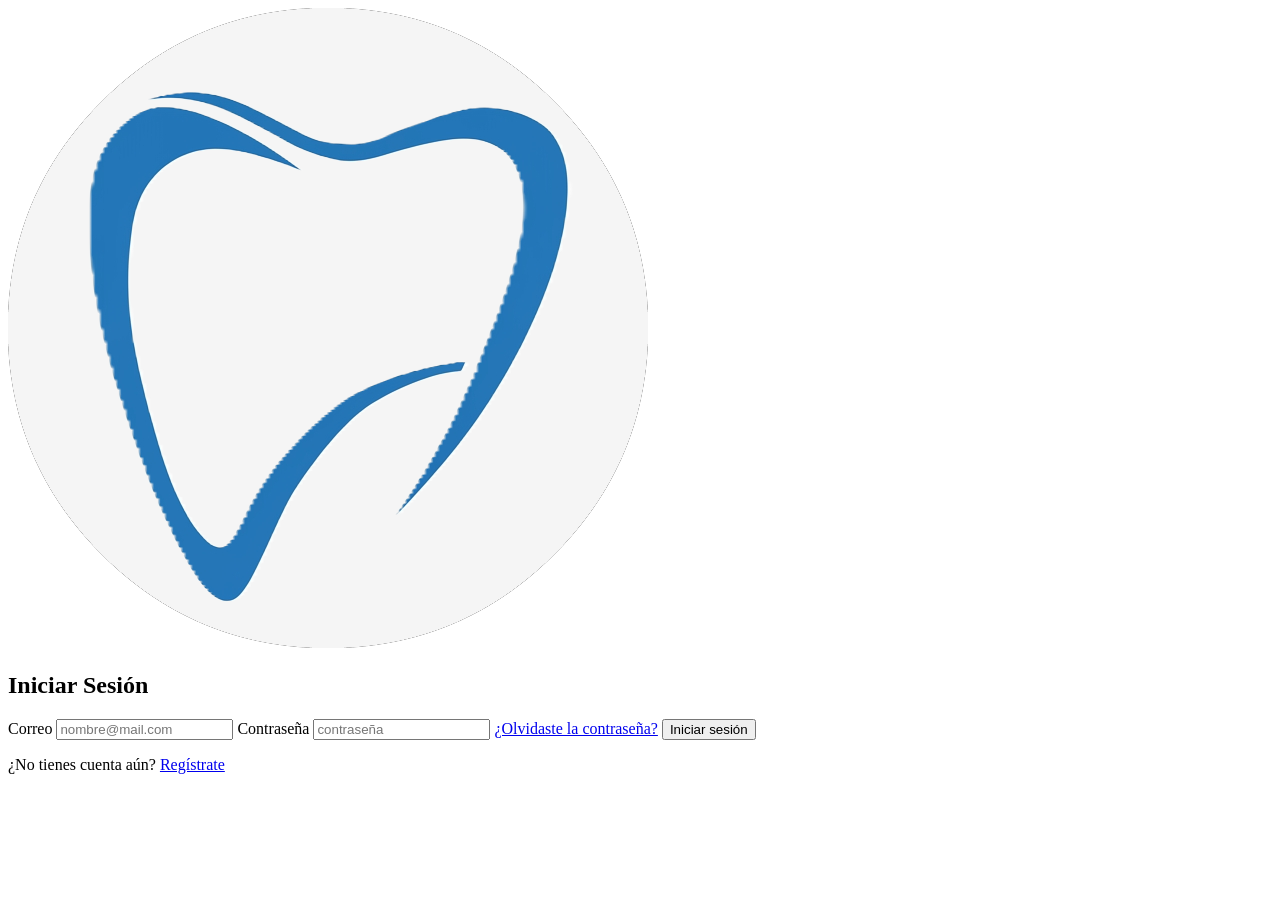
==== src/main/resources/templeate/login.html @ 334016ce "acomodo de los archivos despues lobato lo hace" ====
<!DOCTYPE html>
<head>
    <meta charset="UTF-8">
    <title>Iniciar Sesión</title>
    <link rel="stylesheet" href="../static/app.css">
    <link rel="shortcut icon" href="../static/image/icono.ico" type="image/x-icon">
</head>
<body>

<div class="img-login">
    <a href="../build/index.html">
        <img src="../static/image/icono.PNG" alt="logo">
    </a>
</div>

<div class="background-shapes"></div>

<div class="login-container">
    <div class="card-login">
        <h2>Iniciar Sesión</h2>

        <!-- <div if="${param.logout}" class="alert alert-success">
            Has cerrado sesión correctamente.
        </div>

        <div if="${param.error}" class="alert alert-danger">Credenciales inválidas o cuenta no activa.</div>
        
        <div if="${param.logout}" class="alert alert-success">
            Has cerrado sesión correctamente.
        </div>
        <div if="${message}" class="alert alert-info" text="${message}"></div> -->

        <form action="" method="post">
            <label for="username">Correo</label>
            <input type="email" id="username" name="username" placeholder="nombre@mail.com" required>

            <label for="password">Contraseña</label>
            <input type="password" id="password" name="password" placeholder="contraseña" required>

            <a href="#" class="forgot">¿Olvidaste la contraseña?</a>

            <button type="submit" class="btn-primary">Iniciar sesión</button>
        </form>

        <p class="register">
            ¿No tienes cuenta aún? <a href="../build/signup.html">Regístrate</a>
        </p>
    </div>
</div>
</body>
</html>
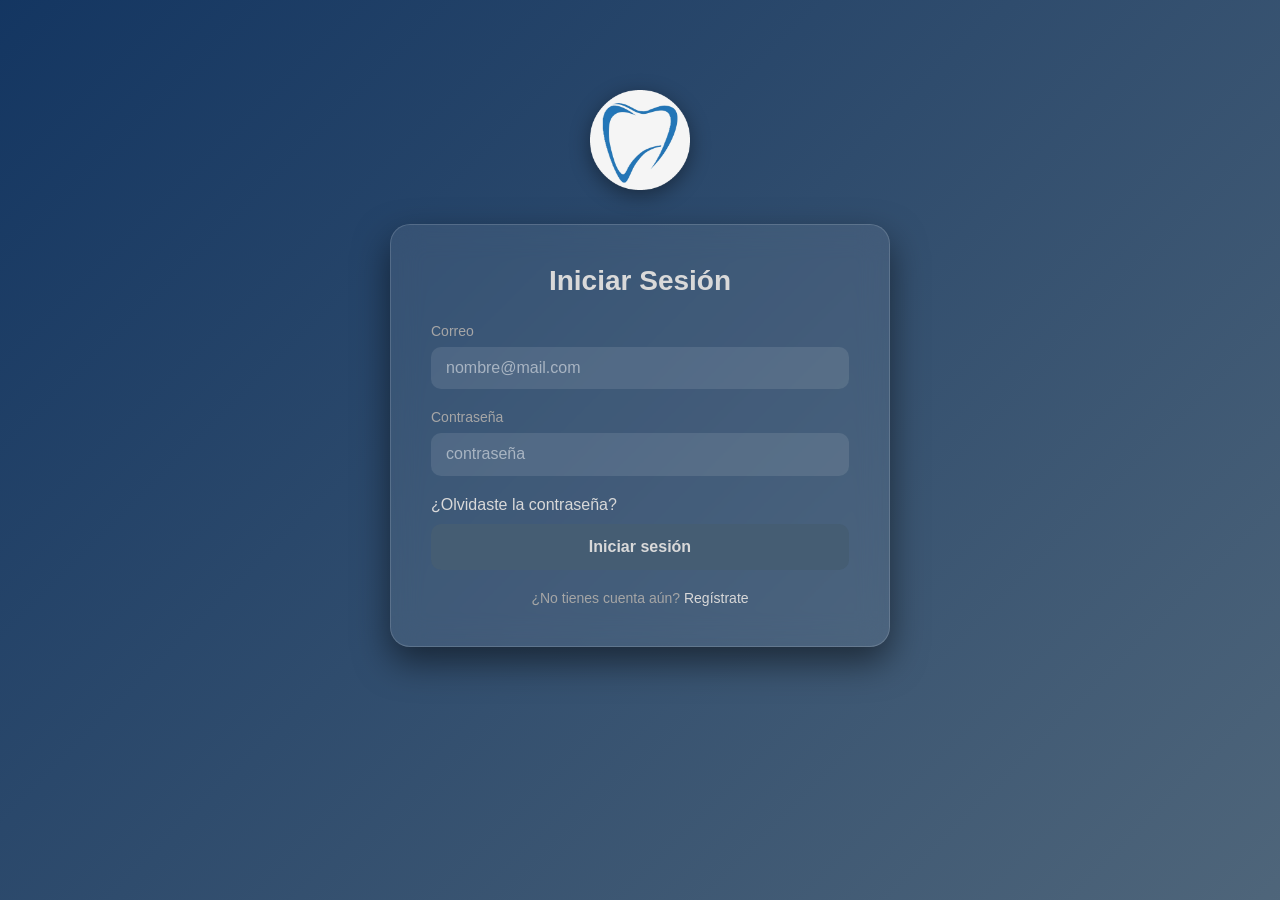
==== commit c04a7ac7: "Insecion del panel user junto con la renovacion del panel admin" ====
--- a/src/main/resources/templeate/login.html
+++ b/src/main/resources/templeate/login.html
@@ -2,13 +2,13 @@
 <head>
     <meta charset="UTF-8">
     <title>Iniciar Sesión</title>
-    <link rel="stylesheet" href="../static/app.css">
+    <link rel="stylesheet" href="../../../..//sass/app.css">
     <link rel="shortcut icon" href="../static/image/icono.ico" type="image/x-icon">
 </head>
 <body>
 
 <div class="img-login">
-    <a href="../build/index.html">
+    <a href="../templeate/index.html">
         <img src="../static/image/icono.PNG" alt="logo">
     </a>
 </div>
@@ -18,17 +18,6 @@
 <div class="login-container">
     <div class="card-login">
         <h2>Iniciar Sesión</h2>
-
-        <!-- <div if="${param.logout}" class="alert alert-success">
-            Has cerrado sesión correctamente.
-        </div>
-
-        <div if="${param.error}" class="alert alert-danger">Credenciales inválidas o cuenta no activa.</div>
-        
-        <div if="${param.logout}" class="alert alert-success">
-            Has cerrado sesión correctamente.
-        </div>
-        <div if="${message}" class="alert alert-info" text="${message}"></div> -->
 
         <form action="" method="post">
             <label for="username">Correo</label>
@@ -43,7 +32,7 @@
         </form>
 
         <p class="register">
-            ¿No tienes cuenta aún? <a href="../build/signup.html">Regístrate</a>
+            ¿No tienes cuenta aún? <a href="../templeate/signup.html">Regístrate</a>
         </p>
     </div>
 </div>
--- a/sass/app.css
+++ b/sass/app.css
@@ -0,0 +1,1431 @@
+/*! normalize.css v8.0.1 | MIT License | github.com/necolas/normalize.css */
+/* Document
+   ========================================================================== */
+/**
+ * 1. Correct the line height in all browsers.
+ * 2. Prevent adjustments of font size after orientation changes in iOS.
+ */
+html {
+  line-height: 1.15; /* 1 */
+  -webkit-text-size-adjust: 100%; /* 2 */
+}
+
+/* Sections
+   ========================================================================== */
+/**
+ * Remove the margin in all browsers.
+ */
+body {
+  margin: 0;
+}
+
+/**
+ * Render the `main` element consistently in IE.
+ */
+main {
+  display: block;
+}
+
+/**
+ * Correct the font size and margin on `h1` elements within `section` and
+ * `article` contexts in Chrome, Firefox, and Safari.
+ */
+h1 {
+  font-size: 2em;
+  margin: 0.67em 0;
+}
+
+/* Grouping content
+   ========================================================================== */
+/**
+ * 1. Add the correct box sizing in Firefox.
+ * 2. Show the overflow in Edge and IE.
+ */
+hr {
+  box-sizing: content-box; /* 1 */
+  height: 0; /* 1 */
+  overflow: visible; /* 2 */
+}
+
+/**
+ * 1. Correct the inheritance and scaling of font size in all browsers.
+ * 2. Correct the odd `em` font sizing in all browsers.
+ */
+pre {
+  font-family: monospace, monospace; /* 1 */
+  font-size: 1em; /* 2 */
+}
+
+/* Text-level semantics
+   ========================================================================== */
+/**
+ * Remove the gray background on active links in IE 10.
+ */
+a {
+  background-color: transparent;
+}
+
+/**
+ * 1. Remove the bottom border in Chrome 57-
+ * 2. Add the correct text decoration in Chrome, Edge, IE, Opera, and Safari.
+ */
+abbr[title] {
+  border-bottom: none; /* 1 */
+  text-decoration: underline; /* 2 */
+  -webkit-text-decoration: underline dotted;
+          text-decoration: underline dotted; /* 2 */
+}
+
+/**
+ * Add the correct font weight in Chrome, Edge, and Safari.
+ */
+b,
+strong {
+  font-weight: bolder;
+}
+
+/**
+ * 1. Correct the inheritance and scaling of font size in all browsers.
+ * 2. Correct the odd `em` font sizing in all browsers.
+ */
+code,
+kbd,
+samp {
+  font-family: monospace, monospace; /* 1 */
+  font-size: 1em; /* 2 */
+}
+
+/**
+ * Add the correct font size in all browsers.
+ */
+small {
+  font-size: 80%;
+}
+
+/**
+ * Prevent `sub` and `sup` elements from affecting the line height in
+ * all browsers.
+ */
+sub,
+sup {
+  font-size: 75%;
+  line-height: 0;
+  position: relative;
+  vertical-align: baseline;
+}
+
+sub {
+  bottom: -0.25em;
+}
+
+sup {
+  top: -0.5em;
+}
+
+/* Embedded content
+   ========================================================================== */
+/**
+ * Remove the border on images inside links in IE 10.
+ */
+img {
+  border-style: none;
+}
+
+/* Forms
+   ========================================================================== */
+/**
+ * 1. Change the font styles in all browsers.
+ * 2. Remove the margin in Firefox and Safari.
+ */
+button,
+input,
+optgroup,
+select,
+textarea {
+  font-family: inherit; /* 1 */
+  font-size: 100%; /* 1 */
+  line-height: 1.15; /* 1 */
+  margin: 0; /* 2 */
+}
+
+/**
+ * Show the overflow in IE.
+ * 1. Show the overflow in Edge.
+ */
+button,
+input { /* 1 */
+  overflow: visible;
+}
+
+/**
+ * Remove the inheritance of text transform in Edge, Firefox, and IE.
+ * 1. Remove the inheritance of text transform in Firefox.
+ */
+button,
+select { /* 1 */
+  text-transform: none;
+}
+
+/**
+ * Correct the inability to style clickable types in iOS and Safari.
+ */
+button,
+[type=button],
+[type=reset],
+[type=submit] {
+  --webkit-appearance: button;
+}
+
+/**
+ * Remove the inner border and padding in Firefox.
+ */
+button::-moz-focus-inner,
+[type=button]::-moz-focus-inner,
+[type=reset]::-moz-focus-inner,
+[type=submit]::-moz-focus-inner {
+  border-style: none;
+  padding: 0;
+}
+
+/**
+ * Restore the focus styles unset by the previous rule.
+ */
+button:-moz-focusring,
+[type=button]:-moz-focusring,
+[type=reset]:-moz-focusring,
+[type=submit]:-moz-focusring {
+  outline: 1px dotted ButtonText;
+}
+
+/**
+ * Correct the padding in Firefox.
+ */
+fieldset {
+  padding: 0.35em 0.75em 0.625em;
+}
+
+/**
+ * 1. Correct the text wrapping in Edge and IE.
+ * 2. Correct the color inheritance from `fieldset` elements in IE.
+ * 3. Remove the padding so developers are not caught out when they zero out
+ *    `fieldset` elements in all browsers.
+ */
+legend {
+  box-sizing: border-box; /* 1 */
+  color: inherit; /* 2 */
+  display: table; /* 1 */
+  max-width: 100%; /* 1 */
+  padding: 0; /* 3 */
+  white-space: normal; /* 1 */
+}
+
+/**
+ * Add the correct vertical alignment in Chrome, Firefox, and Opera.
+ */
+progress {
+  vertical-align: baseline;
+}
+
+/**
+ * Remove the default vertical scrollbar in IE 10+.
+ */
+textarea {
+  overflow: auto;
+}
+
+/**
+ * 1. Add the correct box sizing in IE 10.
+ * 2. Remove the padding in IE 10.
+ */
+[type=checkbox],
+[type=radio] {
+  box-sizing: border-box; /* 1 */
+  padding: 0; /* 2 */
+}
+
+/**
+ * Correct the cursor style of increment and decrement buttons in Chrome.
+ */
+[type=number]::-webkit-inner-spin-button,
+[type=number]::-webkit-outer-spin-button {
+  height: auto;
+}
+
+/**
+ * 1. Correct the odd appearance in Chrome and Safari.
+ * 2. Correct the outline style in Safari.
+ */
+[type=search] {
+  --webkit-appearance: textfield; /* 1 */
+  outline-offset: -2px; /* 2 */
+}
+
+/**
+ * Remove the inner padding in Chrome and Safari on macOS.
+ */
+[type=search]::-webkit-search-decoration {
+  -webkit-appearance: none;
+}
+
+/**
+ * 1. Correct the inability to style clickable types in iOS and Safari.
+ * 2. Change font properties to `inherit` in Safari.
+ */
+::-webkit-file-upload-button {
+  -webkit-appearance: button; /* 1 */
+  font: inherit; /* 2 */
+}
+
+/* Interactive
+   ========================================================================== */
+/*
+ * Add the correct display in Edge, IE 10+, and Firefox.
+ */
+details {
+  display: block;
+}
+
+/*
+ * Add the correct display in all browsers.
+ */
+summary {
+  display: list-item;
+}
+
+/* Misc
+   ========================================================================== */
+/**
+ * Add the correct display in IE 10+.
+ */
+template {
+  display: none;
+}
+
+/**
+ * Add the correct display in IE 10.
+ */
+[hidden] {
+  display: none;
+}
+
+html {
+  scroll-behavior: smooth;
+}
+
+* {
+  margin: 0;
+  padding: 0;
+  box-sizing: border-box;
+  font-family: "Lato", sans-serif;
+}
+
+@keyframes animate {
+  0% {
+    --a: 0deg ;
+  }
+  100% {
+    --a: 360deg ;
+  }
+}
+span {
+  font-size: 25px;
+}
+
+header {
+  justify-content: space-between;
+  align-items: center;
+  position: fixed;
+  top: 0;
+  left: 0;
+  width: 100%;
+  padding: 10px 50px;
+  display: flex;
+  z-index: 10000;
+  background: rgba(0, 0, 0, 0.3);
+  backdrop-filter: blur(6px);
+}
+header .container {
+  display: flex;
+  align-items: center;
+  gap: 10px;
+}
+header .icon {
+  width: 90px;
+  height: 90px;
+  -o-object-fit: contain;
+     object-fit: contain;
+}
+header .logo {
+  display: inline-block;
+  vertical-align: middle;
+  margin: 0;
+  font-size: 2em;
+  font-family: "Lato", sans-serif;
+  font-weight: 700;
+  color: #fff;
+  text-decoration: none;
+}
+header nav {
+  display: inline-flex;
+  align-items: center;
+  gap: 40px;
+}
+header .active1 {
+  background: #455D73;
+  color: #A6A6A6;
+  display: inline-flex;
+  align-items: center;
+  justify-content: center;
+  padding: 6px 14px;
+  border-radius: 6px;
+}
+header .active2 {
+  background: #212326;
+  color: #D9D9D9;
+  display: inline-flex;
+  align-items: center;
+  justify-content: center;
+  padding: 6px 14px;
+  border-radius: 6px;
+}
+header a {
+  text-decoration: none;
+  color: #fff;
+}
+header a:hover {
+  color: #072B59;
+}
+
+#about {
+  background: #D9D9D9;
+  position: relative;
+  z-index: 1;
+  min-height: 100vh;
+  display: grid;
+  justify-content: center;
+  align-content: end;
+  padding: 50px;
+}
+#about footer {
+  background: #A6A6A6;
+  position: relative;
+  width: 100%;
+  height: auto;
+  padding: 50px 100px;
+}
+#about .contenedor {
+  width: 100%;
+  display: grid;
+  grid-template-columns: 2fr 1fr 1fr 1fr;
+  grid-gap: 20px;
+}
+#about .sec h2 {
+  position: relative;
+  color: #212326;
+  font-weight: 600;
+  margin-bottom: 15px;
+}
+#about p {
+  color: #212326;
+}
+#about .sci {
+  margin-top: 20px;
+  display: grid;
+  grid-template-columns: repeat(4, 50px);
+}
+#about .sci li {
+  list-style: none;
+}
+#about h1 {
+  font-size: 1rem;
+}
+#about .sci li a {
+  display: inline-block;
+  width: 36px;
+  height: 36px;
+  background: #212326;
+  display: grid;
+  align-content: center;
+  text-decoration: none;
+}
+#about .sci li a i {
+  color: #212326;
+  font-size: 20px;
+}
+#about .quicklinks {
+  position: relative;
+}
+#about .quicklinks ul li {
+  list-style: none;
+}
+#about .quicklinks ul li a {
+  color: #212326;
+  text-decoration: none;
+  margin-bottom: 10px;
+  display: inline-block;
+}
+#about .info {
+  position: relative;
+}
+#about .info li {
+  display: flex;
+  grid-template-columns: 36px 1fr;
+  margin-bottom: 16px;
+}
+#about .copyrighttext {
+  color: #212326;
+  width: 100%;
+  background: #A6A6A6;
+  padding: 20px 100px 30px;
+  text-align: center;
+}
+
+#home {
+  position: relative;
+  min-height: 100vh;
+  display: flex;
+  align-items: center;
+  background-color: #D9D9D9;
+  justify-content: center;
+  padding: 0;
+  margin: 0;
+}
+#home .container {
+  position: relative;
+  display: flex;
+  transform-style: preserve-3d;
+  justify-content: center;
+}
+#home .container .box {
+  position: relative;
+  width: 420px;
+  height: 420px;
+  transition: 0.5s;
+}
+#home .container .box img {
+  position: absolute;
+  top: 0;
+  left: 0;
+  width: 100%;
+  height: 100%;
+  -o-object-fit: cover;
+     object-fit: cover;
+}
+#home .container:hover > :not(:hover) {
+  margin: 0 -20px;
+  filter: drop-shadow(0 0 25px #000) drop-shadow(0 0 45px #000);
+  transform: perspective(500px) rotateY(45deg) scale(0.95);
+}
+#home .container .box:hover ~ .box {
+  transform: perspective(500px) rotateY(-45deg) scale(0.95);
+}
+#home .container .box:hover {
+  transform: perspective(500px) rotateY(0) scale(1.5);
+  z-index: 1000;
+}
+#home .video__container {
+  position: absolute;
+  inset: 0;
+  z-index: 0;
+}
+#home .video__container video {
+  width: 100%;
+  height: 100%;
+  -o-object-fit: cover;
+     object-fit: cover;
+  opacity: 65%;
+}
+
+#servicios {
+  position: relative;
+  min-height: 100vh;
+  display: flex;
+  align-items: center;
+  background-color: #D9D9D9;
+  margin: 0;
+  padding: 0;
+  justify-content: center;
+  font-family: "Trebuchet MS", "Lucida Sans Unicode", "Lucida Grande", "Lucida Sans", Arial, sans-serif;
+}
+#servicios .text {
+  position: absolute;
+  top: 110px;
+  left: 50%;
+  transform: translateX(-50%);
+  z-index: 10;
+}
+#servicios .text h2 {
+  font-size: 2.5em;
+  color: #333;
+}
+#servicios .container {
+  display: flex;
+  position: relative;
+  align-items: center;
+  gap: 50px;
+}
+#servicios .container .card {
+  position: relative;
+  width: 350px;
+  height: 350px;
+  background: #fff;
+  border-radius: 40px;
+  box-shadow: 0 20px 25px rgba(0, 0, 0, 0.25);
+  transition: 0.5s;
+  overflow: hidden;
+}
+#servicios .container .card .imgBx {
+  position: relative;
+  width: 100%;
+  height: 310px;
+  background: var(--img);
+  background-size: cover;
+  background-position: center;
+}
+#servicios .container .card .imgBx::before {
+  content: "";
+  position: absolute;
+  width: 100%;
+  height: 80px;
+  bottom: -40px;
+  border-radius: 40px;
+  background: #fff;
+}
+#servicios .container .card .imgBx::after {
+  content: "";
+  position: absolute;
+  right: 0;
+  bottom: 40px;
+  width: 80px;
+  height: 80px;
+  background: transparent;
+  border-radius: 50%;
+  box-shadow: 75px 70px 0 40px #fff;
+}
+#servicios .container .card .content {
+  position: relative;
+  top: -40px;
+  z-index: 10;
+  padding: 0 30px;
+  transition: 0.5s;
+}
+#servicios .container .card .content h3 {
+  position: relative;
+  font-size: 1.25em;
+  color: #333;
+}
+#servicios .container .card .content h3 span {
+  position: absolute;
+  bottom: -15px;
+  font-weight: 400;
+  font-size: 0.65em;
+  opacity: 0.75;
+}
+#servicios .container .card .content p {
+  position: relative;
+  opacity: 0;
+  transition: 0.5s;
+  color: #333;
+}
+#servicios .container .card:hover {
+  height: 420px;
+}
+#servicios .container .card:hover .content p {
+  opacity: 1;
+}
+
+#odontologos {
+  position: relative;
+  min-height: 100vh;
+  display: flex;
+  align-items: center;
+  background-color: #D9D9D9;
+  margin: 0;
+  padding: 0;
+  justify-content: center;
+  font-family: "Trebuchet MS", "Lucida Sans Unicode", "Lucida Grande", "Lucida Sans", Arial, sans-serif;
+}
+#odontologos .text {
+  position: absolute;
+  top: 110px;
+  left: 50%;
+  transform: translateX(-50%);
+  z-index: 10;
+}
+#odontologos .text h2 {
+  font-size: 2.5em;
+  color: #333;
+}
+#odontologos .container {
+  display: flex;
+  position: relative;
+  align-items: center;
+  gap: 50px;
+}
+#odontologos .container .card {
+  position: relative;
+  width: 300px;
+  height: 300px;
+  background: #fff;
+  border-radius: 40px;
+  box-shadow: 0 20px 25px rgba(0, 0, 0, 0.25);
+  transition: 0.5s;
+  overflow: hidden;
+}
+#odontologos .container .card .imgBx {
+  position: relative;
+  width: 100%;
+  height: 260px;
+  background: var(--img);
+  background-position: center;
+  background-size: cover;
+  transition: 0.5s;
+}
+#odontologos .container .card .imgBx::before {
+  content: "";
+  position: absolute;
+  width: 100%;
+  height: 80px;
+  bottom: -40px;
+  border-radius: 40px;
+  background: #fff;
+}
+#odontologos .container .card .imgBx::after {
+  content: "";
+  position: absolute;
+  right: 0;
+  bottom: 40px;
+  width: 80px;
+  height: 80px;
+  background: transparent;
+  border-radius: 50%;
+  box-shadow: 75px 70px 0 40px #fff;
+}
+#odontologos .container .card .content {
+  position: relative;
+  top: -40px;
+  z-index: 10;
+  padding: 0 30px;
+  transition: 0.5s;
+}
+#odontologos .container .card .content h3 {
+  position: relative;
+  font-size: 1.25em;
+  color: #333;
+}
+#odontologos .container .card .content h3 span {
+  position: absolute;
+  bottom: -15px;
+  font-weight: 400;
+  font-size: 0.65em;
+  opacity: 0.75;
+}
+#odontologos .container .card .content p {
+  position: relative;
+  opacity: 0;
+  transition: 0.5s;
+  color: #333;
+}
+#odontologos .container .card:hover {
+  height: 420px;
+}
+#odontologos .container .card:hover .img {
+  background-size: 110%;
+  filter: blur(0px);
+}
+#odontologos .container .card:hover .content p {
+  opacity: 1;
+}
+
+.background-shapes {
+  position: fixed;
+  inset: 0;
+  background: linear-gradient(135deg, #072B59 0%, #455D73 100%);
+  z-index: -1;
+  opacity: 0.95;
+}
+
+.card-login {
+  background: rgba(255, 255, 255, 0.08);
+  backdrop-filter: blur(15px);
+  border: 1px solid rgba(255, 255, 255, 0.15);
+  border-radius: 20px;
+  padding: 40px;
+  box-shadow: 0 15px 35px rgba(0, 0, 0, 0.5);
+  color: #D9D9D9;
+  margin: 30px auto;
+  max-width: 500px;
+}
+.card-login h1, .card-login h2 {
+  margin-bottom: 25px;
+  font-size: 28px;
+  text-align: center;
+  color: #D9D9D9;
+}
+
+form label {
+  display: block;
+  margin-bottom: 8px;
+  font-size: 14px;
+  color: #A6A6A6;
+}
+form input,
+form textarea,
+form select {
+  width: 100%;
+  padding: 12px 15px;
+  margin-bottom: 20px;
+  border: none;
+  border-radius: 10px;
+  background: rgba(255, 255, 255, 0.1);
+  color: #D9D9D9;
+  font-size: 16px;
+  transition: 0.3s;
+}
+form input::-moz-placeholder, form textarea::-moz-placeholder, form select::-moz-placeholder {
+  color: rgba(255, 255, 255, 0.5);
+}
+form input::placeholder,
+form textarea::placeholder,
+form select::placeholder {
+  color: rgba(255, 255, 255, 0.5);
+}
+form input:focus,
+form textarea:focus,
+form select:focus {
+  outline: none;
+  background: rgba(255, 255, 255, 0.2);
+  box-shadow: 0 0 0 2px #455D73;
+}
+
+.btn-primary,
+button[type=submit] {
+  width: 100%;
+  padding: 14px;
+  border: none;
+  border-radius: 10px;
+  background: #455D73;
+  color: #D9D9D9;
+  font-weight: bold;
+  font-size: 16px;
+  cursor: pointer;
+  transition: 0.3s;
+  margin-top: 10px;
+}
+.btn-primary:hover,
+button[type=submit]:hover {
+  color: rgb(220.8, 220.8, 220.8);
+  transform: translateY(-2px);
+}
+
+.alert {
+  padding: 15px;
+  margin: 20px 0;
+  border-radius: 10px;
+  font-weight: 500;
+  text-align: center;
+}
+.alert-success {
+  background: rgba(40, 167, 69, 0.2);
+  border: 1px solid #28a745;
+  color: #d4edda;
+}
+.alert-danger {
+  background: rgba(220, 53, 69, 0.2);
+  border: 1px solid #dc3545;
+  color: #f8d7da;
+}
+.alert-info {
+  background: rgba(13, 110, 253, 0.2);
+  border: 1px solid #0d6efd;
+  color: #cfe2ff;
+}
+
+a, .forgot, .register a {
+  color: #D9D9D9;
+  text-decoration: none;
+  transition: 0.3s;
+}
+a:hover, .forgot:hover, .register a:hover {
+  color: rgb(220.8, 220.8, 220.8);
+  text-decoration: underline;
+}
+
+.register {
+  margin-top: 20px;
+  font-size: 14px;
+  text-align: center;
+  color: #A6A6A6;
+}
+
+.img-login {
+  margin: 90px;
+  display: flex;
+  justify-content: center;
+  margin-bottom: 20px;
+}
+.img-login img {
+  width: 100px;
+  height: auto;
+  -o-object-fit: contain;
+     object-fit: contain;
+  filter: drop-shadow(0 5px 10px rgba(0, 0, 0, 0.4));
+  transition: 0.3s;
+}
+.img-login img:hover {
+  transform: scale(1.05);
+}
+
+.background-shapes {
+  position: fixed;
+  inset: 0;
+  background: linear-gradient(135deg, #072B59 0%, #455D73 100%);
+  z-index: -1;
+  opacity: 0.95;
+}
+
+.card-sign {
+  background: rgba(255, 255, 255, 0.08);
+  backdrop-filter: blur(15px);
+  border: 1px solid rgba(255, 255, 255, 0.15);
+  border-radius: 20px;
+  padding: 40px;
+  box-shadow: 0 15px 35px rgba(0, 0, 0, 0.5);
+  color: #D9D9D9;
+  margin: 30px auto;
+  max-width: 500px;
+}
+.card-sign h1, .card-sign h2 {
+  margin-bottom: 25px;
+  font-size: 28px;
+  text-align: center;
+  color: #D9D9D9;
+}
+
+form label {
+  display: block;
+  margin-bottom: 8px;
+  font-size: 14px;
+  color: #A6A6A6;
+}
+form input,
+form textarea,
+form select {
+  width: 100%;
+  padding: 12px 15px;
+  margin-bottom: 20px;
+  border: none;
+  border-radius: 10px;
+  background: rgba(255, 255, 255, 0.1);
+  color: #D9D9D9;
+  font-size: 16px;
+  transition: 0.3s;
+}
+form input::-moz-placeholder, form textarea::-moz-placeholder, form select::-moz-placeholder {
+  color: rgba(255, 255, 255, 0.5);
+}
+form input::placeholder,
+form textarea::placeholder,
+form select::placeholder {
+  color: rgba(255, 255, 255, 0.5);
+}
+form input:focus,
+form textarea:focus,
+form select:focus {
+  outline: none;
+  background: rgba(255, 255, 255, 0.2);
+  box-shadow: 0 0 0 2px #455D73;
+}
+
+.btn-primary,
+button[type=submit] {
+  width: 100%;
+  padding: 14px;
+  border: none;
+  border-radius: 10px;
+  background: #455D73;
+  color: #D9D9D9;
+  font-weight: bold;
+  font-size: 16px;
+  cursor: pointer;
+  transition: 0.3s;
+  margin-top: 10px;
+}
+.btn-primary:hover,
+button[type=submit]:hover {
+  color: rgb(220.8, 220.8, 220.8);
+  transform: translateY(-2px);
+}
+
+.alert {
+  padding: 15px;
+  margin: 20px 0;
+  border-radius: 10px;
+  font-weight: 500;
+  text-align: center;
+}
+.alert-success {
+  background: rgba(40, 167, 69, 0.2);
+  border: 1px solid #28a745;
+  color: #d4edda;
+}
+.alert-danger {
+  background: rgba(220, 53, 69, 0.2);
+  border: 1px solid #dc3545;
+  color: #f8d7da;
+}
+.alert-info {
+  background: rgba(13, 110, 253, 0.2);
+  border: 1px solid #0d6efd;
+  color: #cfe2ff;
+}
+
+a, .forgot, .register a {
+  color: #D9D9D9;
+  text-decoration: none;
+  transition: 0.3s;
+}
+a:hover, .forgot:hover, .register a:hover {
+  color: rgb(220.8, 220.8, 220.8);
+  text-decoration: underline;
+}
+
+.register {
+  margin-top: 20px;
+  font-size: 14px;
+  text-align: center;
+  color: #A6A6A6;
+}
+
+.img-login {
+  margin: 90px;
+  display: flex;
+  justify-content: center;
+  margin-bottom: 20px;
+}
+.img-login img {
+  width: 100px;
+  height: auto;
+  -o-object-fit: contain;
+     object-fit: contain;
+  filter: drop-shadow(0 5px 10px rgba(0, 0, 0, 0.4));
+  transition: 0.3s;
+}
+.img-login img:hover {
+  transform: scale(1.05);
+}
+
+:root {
+  --primary: #072B59;
+  --dark: #212326;
+  --secondary: #455D73;
+  --light: #D9D9D9;
+  --gray: #A6A6A6;
+}
+
+.body {
+  min-height: 100vh;
+  overflow-x: hidden;
+}
+.body .container {
+  position: relative;
+  width: 100%;
+}
+.body .navigation {
+  position: fixed;
+  width: 300px;
+  height: 100%;
+  background: var(--primary);
+  border-left: 10px solid var(--primary);
+  transition: 0.5s;
+  overflow: hidden;
+}
+.body .navigation ul {
+  position: absolute;
+  top: 0;
+  left: 0;
+  width: 100%;
+}
+.body .navigation ul li {
+  position: relative;
+  width: 100%;
+  list-style: none;
+  border-top-left-radius: 30px;
+  border-bottom-left-radius: 30px;
+}
+.body .navigation ul li a {
+  position: relative;
+  display: block;
+  width: 100%;
+  display: flex;
+  text-decoration: none;
+  color: var(--light);
+}
+.body .navigation ul li a .logo {
+  position: relative;
+  display: flex;
+  align-items: center;
+  gap: 10px;
+}
+.body .navigation ul li a .logo .image {
+  display: flex;
+  align-items: center;
+}
+.body .navigation ul li a .logo .image img {
+  width: 50px;
+  height: 50px;
+  -o-object-fit: contain;
+     object-fit: contain;
+}
+.body .navigation ul li a .icon {
+  position: relative;
+  display: block;
+  min-width: 60px;
+  height: 60px;
+  line-height: 40px;
+  text-align: center;
+}
+.body .navigation ul li a .icon ion-icon {
+  font-size: 1.75em;
+}
+.body .navigation ul li a .title {
+  position: relative;
+  display: block;
+  padding: 0 10px;
+  height: 60px;
+  line-height: 60px;
+  text-align: start;
+  white-space: nowrap;
+}
+.body .navigation ul li:hover,
+.body .navigation ul li.hovered {
+  background: var(--light);
+}
+.body .navigation ul li:hover a,
+.body .navigation ul li.hovered a {
+  color: var(--primary);
+}
+.body .navigation ul li:hover a::before,
+.body .navigation ul li.hovered a::before {
+  content: "";
+  position: absolute;
+  top: -50px;
+  right: 0;
+  width: 50px;
+  height: 50px;
+  background: transparent;
+  border-radius: 50%;
+  box-shadow: 35px 35px 0 10px var(--light);
+  pointer-events: none;
+}
+.body .navigation ul li:hover a::after,
+.body .navigation ul li.hovered a::after {
+  content: "";
+  position: absolute;
+  bottom: -50px;
+  right: 0;
+  width: 50px;
+  height: 50px;
+  background: transparent;
+  border-radius: 50%;
+  box-shadow: 35px -35px 0 10px var(--light);
+  pointer-events: none;
+}
+.body .navigation ul li:nth-child(1) {
+  margin-bottom: 40px;
+  pointer-events: none;
+}
+.body .navigation.active {
+  width: 80px;
+}
+.body .main {
+  position: absolute;
+  width: calc(100% - 300px);
+  left: 300px;
+  min-height: 100vh;
+  background-color: var(--light);
+  transition: 0.5s;
+}
+.body .main .tab {
+  display: none;
+}
+.body .main .tab .formulario {
+  display: flex;
+  gap: 10px;
+  margin: 15px 0;
+}
+.body .main .tab .formulario input {
+  padding: 8px;
+  border: 1px solid #ccc;
+  border-radius: 5px;
+}
+.body .main .tab .tabla {
+  margin-top: 20px;
+}
+.body .main .tab .tabla table {
+  width: 100%;
+  border-collapse: collapse;
+}
+.body .main .tab .tabla table td {
+  padding: 10px;
+  border-bottom: 1px solid #ccc;
+}
+.body .main .tab .btn {
+  background: var(--primary);
+  color: white;
+  border: none;
+  padding: 8px 12px;
+  border-radius: 5px;
+  cursor: pointer;
+}
+.body .main .tab .edit {
+  background: orange;
+}
+.body .main .tab .delete {
+  background: red;
+  color: white;
+}
+.body .main .tab.active-tab {
+  display: block;
+}
+.body .main .topbar {
+  width: 100%;
+  height: 60px;
+  display: flex;
+  justify-content: space-between;
+  align-items: center;
+  padding: 0 10px;
+}
+.body .main .toggle {
+  position: relative;
+  top: 0;
+  width: 60px;
+  height: 60px;
+  display: flex;
+  justify-content: center;
+  align-items: center;
+  font-size: 2.5em;
+  cursor: pointer;
+}
+.body .main .search {
+  position: relative;
+  width: 400px;
+  margin: 0 10px;
+}
+.body .main .search label {
+  position: relative;
+  width: 100%;
+}
+.body .main .search label input {
+  width: 100%;
+  height: 40px;
+  border-radius: 40px;
+  padding: 5px 20px;
+  padding-left: 35px;
+  outline: none;
+  font-size: 18px;
+  border: 1px solid var(--secondary);
+}
+.body .main .search label ion-icon {
+  position: absolute;
+  top: 0;
+  left: 10px;
+  font-size: 1.2em;
+}
+.body .main .user {
+  position: relative;
+  width: 50px;
+  height: 50px;
+  border-radius: 50%;
+  overflow: hidden;
+  cursor: pointer;
+}
+.body .main .user img {
+  position: absolute;
+  top: 0;
+  left: 0;
+  width: 100%;
+  height: 100%;
+  -o-object-fit: cover;
+     object-fit: cover;
+}
+.body .main.active {
+  width: calc(100% - 80px);
+  left: 80px;
+}
+.body .cardBox {
+  position: relative;
+  width: 100%;
+  padding: 20px;
+  display: grid;
+  grid-template-columns: repeat(4, 1fr);
+  grid-gap: 30px;
+}
+.body .cardBox .card-admin {
+  position: relative;
+  background: var(--light);
+  padding: 30px;
+  border-radius: 20px;
+  display: flex;
+  justify-content: space-between;
+  cursor: pointer;
+  box-shadow: 0 7px 25px rgba(0, 0, 0, 0.08);
+}
+.body .cardBox .card-admin .numbers {
+  position: relative;
+  font-weight: 500;
+  font-size: 2.5em;
+  color: var(--primary);
+}
+.body .cardBox .card-admin .cardName {
+  color: var(--secondary);
+  font-size: 1.1em;
+  margin-top: 5px;
+}
+.body .cardBox .card-admin .iconBx {
+  font-size: 3.5em;
+  color: var(--secondary);
+}
+.body .cardBox .card-admin:hover {
+  background: var(--primary);
+}
+.body .cardBox .card-admin:hover .numbers,
+.body .cardBox .card-admin:hover .iconBx,
+.body .cardBox .card-admin:hover .cardName {
+  color: var(--light);
+}
+.body .details {
+  position: relative;
+  width: 100%;
+  padding: 20px;
+  display: grid;
+  grid-template-columns: 2fr 1fr;
+  grid-gap: 30px;
+}
+.body .details .recentOrders {
+  position: relative;
+  width: 100%;
+  display: grid;
+  min-height: 500px;
+  background: var(--light);
+  padding: 20px;
+  box-shadow: 0 7px 25px rgba(0, 0, 0, 0.08);
+  border-radius: 20px;
+}
+.body .details .recentOrders table tr {
+  color: var(--dark);
+  border-bottom: 1px solid rgba(0, 0, 0, 0.1);
+}
+.body .details .recentOrders table tr td {
+  padding: 10px;
+}
+.body .details .recentOrders table tr td:last-child {
+  text-align: end;
+}
+.body .details .recentOrders table tr td:nth-child(2) {
+  text-align: end;
+}
+.body .details .recentOrders table tr td:nth-child(3) {
+  text-align: center;
+}
+.body .details .recentOrders table tbody tr:hover {
+  background: var(--primary);
+  color: var(--light);
+}
+.body .details .recentOrders table tbody tr:last-child {
+  border-bottom: none;
+}
+.body .details .cardHeader {
+  display: flex;
+  justify-content: space-between;
+  align-items: flex-start;
+}
+.body .details .cardHeader h2 {
+  font-weight: 600;
+  color: var(--primary);
+}
+.body .details .cardHeader .btn-orders {
+  position: relative;
+  padding: 5px 10px;
+  background: var(--primary);
+  text-decoration: none;
+  color: var(--light);
+  border-radius: 6px;
+}
+.body .details table {
+  width: 100%;
+  border-collapse: collapse;
+  margin-top: 10px;
+}
+.body .details table .status.delivered {
+  padding: 2px 4px;
+  background: #8de02c;
+  color: var(--light);
+  border-radius: 4px;
+  font-size: 14px;
+  font-weight: 500;
+}
+.body .details table .status.pending {
+  padding: 2px 4px;
+  background: #f9ca3f;
+  color: var(--light);
+  border-radius: 4px;
+  font-size: 14px;
+  font-weight: 500;
+}
+.body .details table .status.return {
+  padding: 2px 4px;
+  background: #f00;
+  color: var(--light);
+  border-radius: 4px;
+  font-size: 14px;
+  font-weight: 500;
+}
+.body .details table .status.inprogress {
+  padding: 2px 4px;
+  background: #1795ce;
+  color: var(--light);
+  border-radius: 4px;
+  font-size: 14px;
+  font-weight: 500;
+}
+.body .details table thead td {
+  font-weight: 600;
+}
+.body .details .recentCustomers {
+  position: relative;
+  display: grid;
+  min-height: 500px;
+  padding: 20px;
+  background: var(--light);
+  box-shadow: 0 7px 25px rgba(0, 0, 0, 0.08);
+  border-radius: 20px;
+}
+.body .details .recentCustomers .imgBx {
+  position: relative;
+  width: 40px;
+  height: 40px;
+  border-radius: 50%;
+  overflow: hidden;
+}
+.body .details .recentCustomers .imgBx img {
+  position: absolute;
+  top: 0;
+  left: 0;
+  width: 100%;
+  height: 100%;
+  -o-object-fit: cover;
+     object-fit: cover;
+}
+.body .details .recentCustomers table tr td {
+  padding: 12px 10px;
+}
+.body .details .recentCustomers table tr td h4 {
+  font-size: 16px;
+  font-weight: 500;
+  line-height: 1.2em;
+}
+.body .details .recentCustomers table tr:hover {
+  background: var(--primary);
+  color: var(--light);
+}/*# sourceMappingURL=app.css.map */
